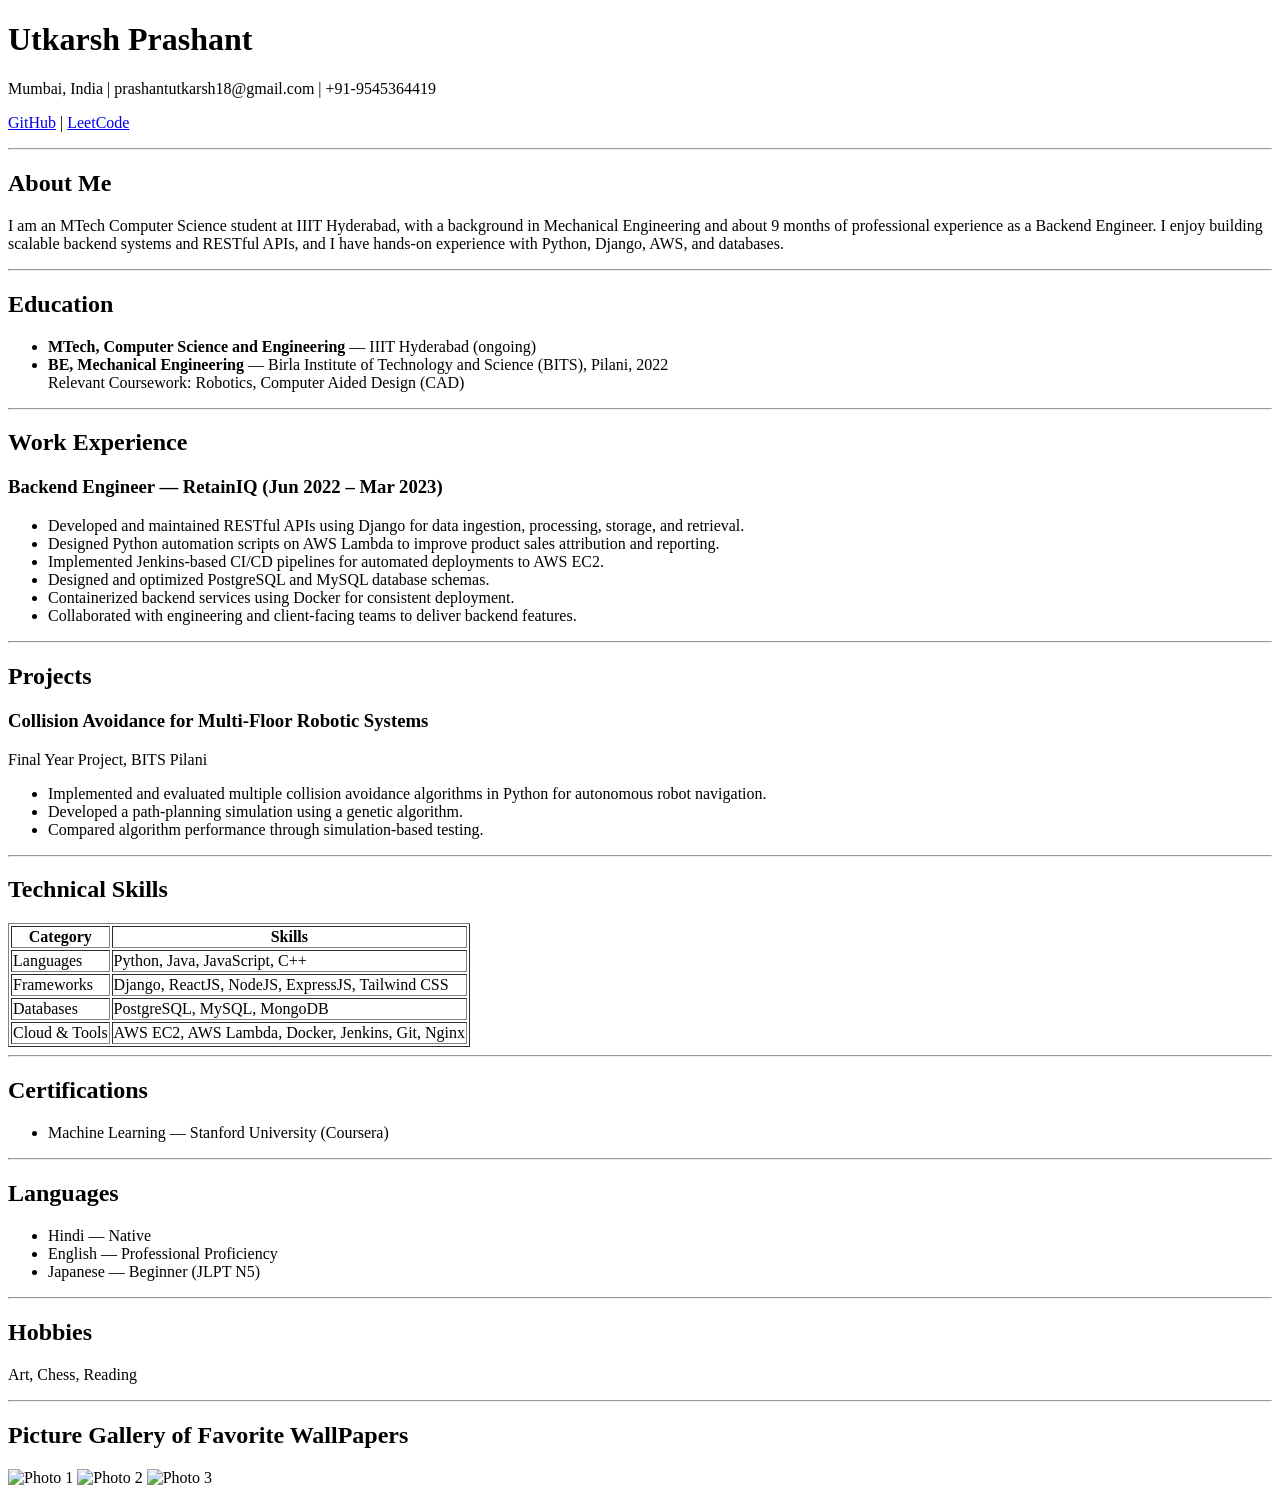
==== index.html @ 6d0c2954 "Add files via upload" ====
<!DOCTYPE html>
<html lang="en">
<head>
    <meta charset="UTF-8">
    <title>Utkarsh Prashant GithubIO Page</title>
</head>
<body>

    <h1>Utkarsh Prashant</h1>
    <p>Mumbai, India | prashantutkarsh18@gmail.com | +91-9545364419</p>
    <p>
        <a href="https://github.com/talenteco">GitHub</a> |
        <a href="https://leetcode.com/u/TysonGranger/">LeetCode</a>
    </p>

    <hr>

    <h2>About Me</h2>
    <p>
        I am an MTech Computer Science student at IIIT Hyderabad, with a background
        in Mechanical Engineering and about 9 months of professional experience as
        a Backend Engineer. I enjoy building scalable backend systems and RESTful
        APIs, and I have hands-on experience with Python, Django, AWS, and databases.
    </p>

    <hr>

    <h2>Education</h2>
    <ul>
        <li>
            <strong>MTech, Computer Science and Engineering</strong> — IIIT Hyderabad (ongoing)
        </li>
        <li>
            <strong>BE, Mechanical Engineering</strong> — Birla Institute of Technology and
            Science (BITS), Pilani, 2022<br>
            Relevant Coursework: Robotics, Computer Aided Design (CAD)
        </li>
    </ul>

    <hr>

    <h2>Work Experience</h2>
    <h3>Backend Engineer — RetainIQ (Jun 2022 – Mar 2023)</h3>
    <ul>
        <li>Developed and maintained RESTful APIs using Django for data ingestion, processing, storage, and retrieval.</li>
        <li>Designed Python automation scripts on AWS Lambda to improve product sales attribution and reporting.</li>
        <li>Implemented Jenkins-based CI/CD pipelines for automated deployments to AWS EC2.</li>
        <li>Designed and optimized PostgreSQL and MySQL database schemas.</li>
        <li>Containerized backend services using Docker for consistent deployment.</li>
        <li>Collaborated with engineering and client-facing teams to deliver backend features.</li>
    </ul>

    <hr>

    <h2>Projects</h2>
    <h3>Collision Avoidance for Multi-Floor Robotic Systems</h3>
    <p>Final Year Project, BITS Pilani</p>
    <ul>
        <li>Implemented and evaluated multiple collision avoidance algorithms in Python for autonomous robot navigation.</li>
        <li>Developed a path-planning simulation using a genetic algorithm.</li>
        <li>Compared algorithm performance through simulation-based testing.</li>
    </ul>

    <hr>

    <h2>Technical Skills</h2>
    <table border="1">
        <tr>
            <th>Category</th>
            <th>Skills</th>
        </tr>
        <tr>
            <td>Languages</td>
            <td>Python, Java, JavaScript, C++</td>
        </tr>
        <tr>
            <td>Frameworks</td>
            <td>Django, ReactJS, NodeJS, ExpressJS, Tailwind CSS</td>
        </tr>
        <tr>
            <td>Databases</td>
            <td>PostgreSQL, MySQL, MongoDB</td>
        </tr>
        <tr>
            <td>Cloud &amp; Tools</td>
            <td>AWS EC2, AWS Lambda, Docker, Jenkins, Git, Nginx</td>
        </tr>
    </table>

    <hr>

    <h2>Certifications</h2>
    <ul>
        <li>Machine Learning — Stanford University (Coursera)</li>
    </ul>

    <hr>

    <h2>Languages</h2>
    <ul>
        <li>Hindi — Native</li>
        <li>English — Professional Proficiency</li>
        <li>Japanese — Beginner (JLPT N5)</li>
    </ul>

    <hr>

    <h2>Hobbies</h2>
    <p>Art, Chess, Reading</p>

    <hr>

    <h2>Picture Gallery of Favorite WallPapers</h2>
    <div>
        <img src="images/photo1.jpg" alt="Photo 1" width="200">
        <img src="images/photo2.jpeg" alt="Photo 2" width="200">
        <img src="images/photo3.jpeg" alt="Photo 3" width="200">
    </div>
</body>
</html>
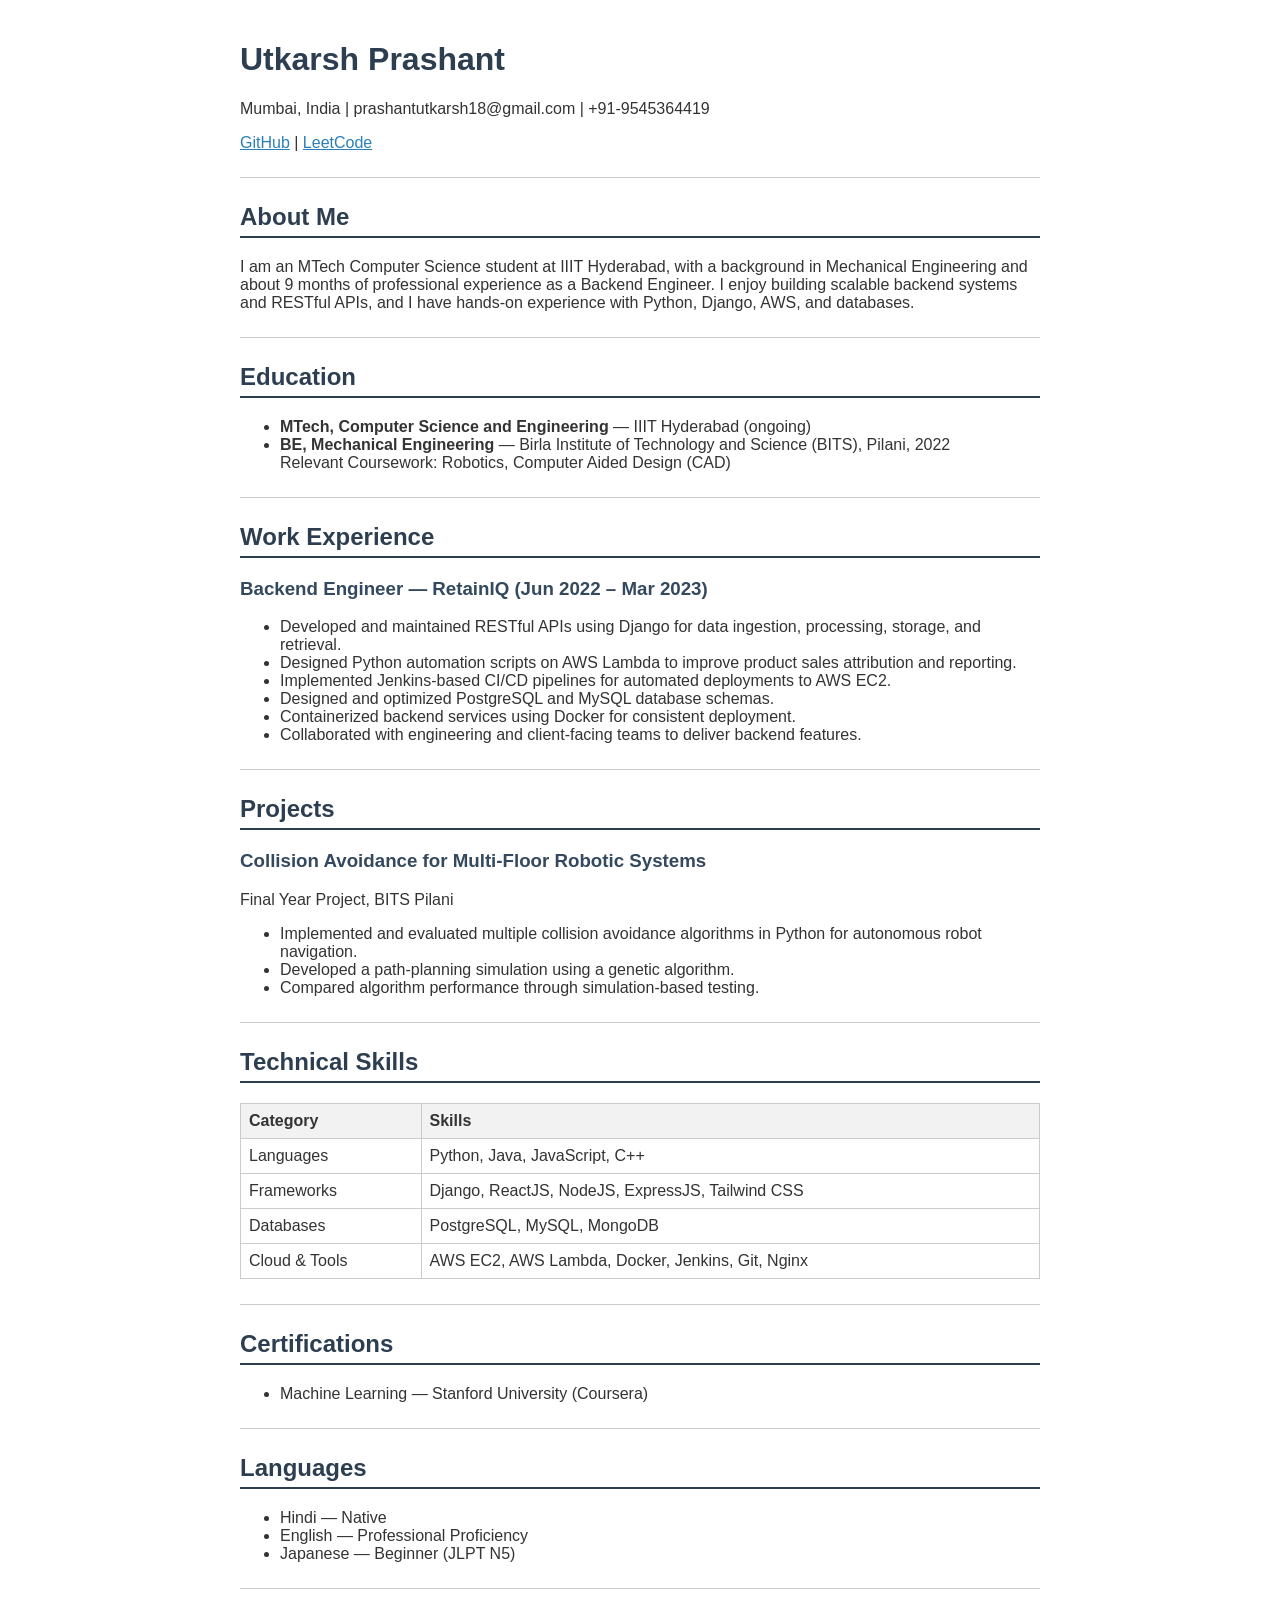
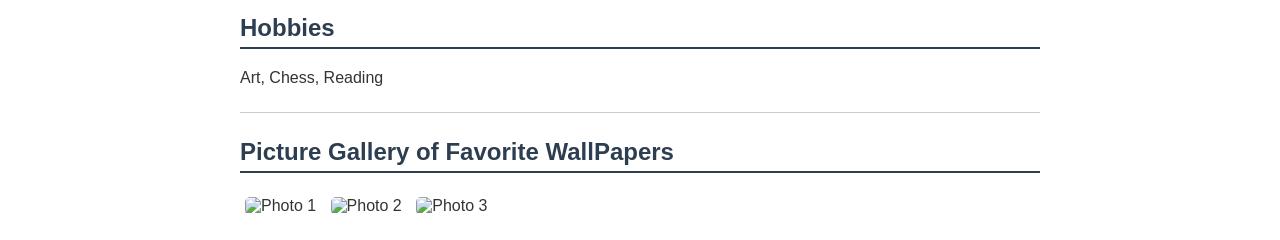
==== commit c7391f2e: "Update index.html" ====
--- a/index.html
+++ b/index.html
@@ -3,6 +3,7 @@
 <head>
     <meta charset="UTF-8">
     <title>Utkarsh Prashant GithubIO Page</title>
+    <link rel="stylesheet" href="style.css">
 </head>
 <body>
 
@@ -117,4 +118,4 @@
         <img src="images/photo3.jpeg" alt="Photo 3" width="200">
     </div>
 </body>
-</html>+</html>
--- a/style.css
+++ b/style.css
@@ -0,0 +1,51 @@
+body {
+    font-family: Arial, sans-serif;
+    max-width: 800px;
+    margin: 0 auto;
+    padding: 20px;
+    color: #333;
+}
+
+h1 {
+    color: #2c3e50;
+}
+
+h2 {
+    color: #2c3e50;
+    border-bottom: 2px solid #2c3e50;
+    padding-bottom: 5px;
+}
+
+h3 {
+    color: #34495e;
+}
+
+a {
+    color: #2980b9;
+}
+
+hr {
+    border: none;
+    border-top: 1px solid #ccc;
+    margin: 25px 0;
+}
+
+table {
+    border-collapse: collapse;
+    width: 100%;
+}
+
+th, td {
+    border: 1px solid #ccc;
+    padding: 8px;
+    text-align: left;
+}
+
+th {
+    background-color: #f2f2f2;
+}
+
+img {
+    border-radius: 5px;
+    margin: 5px;
+}
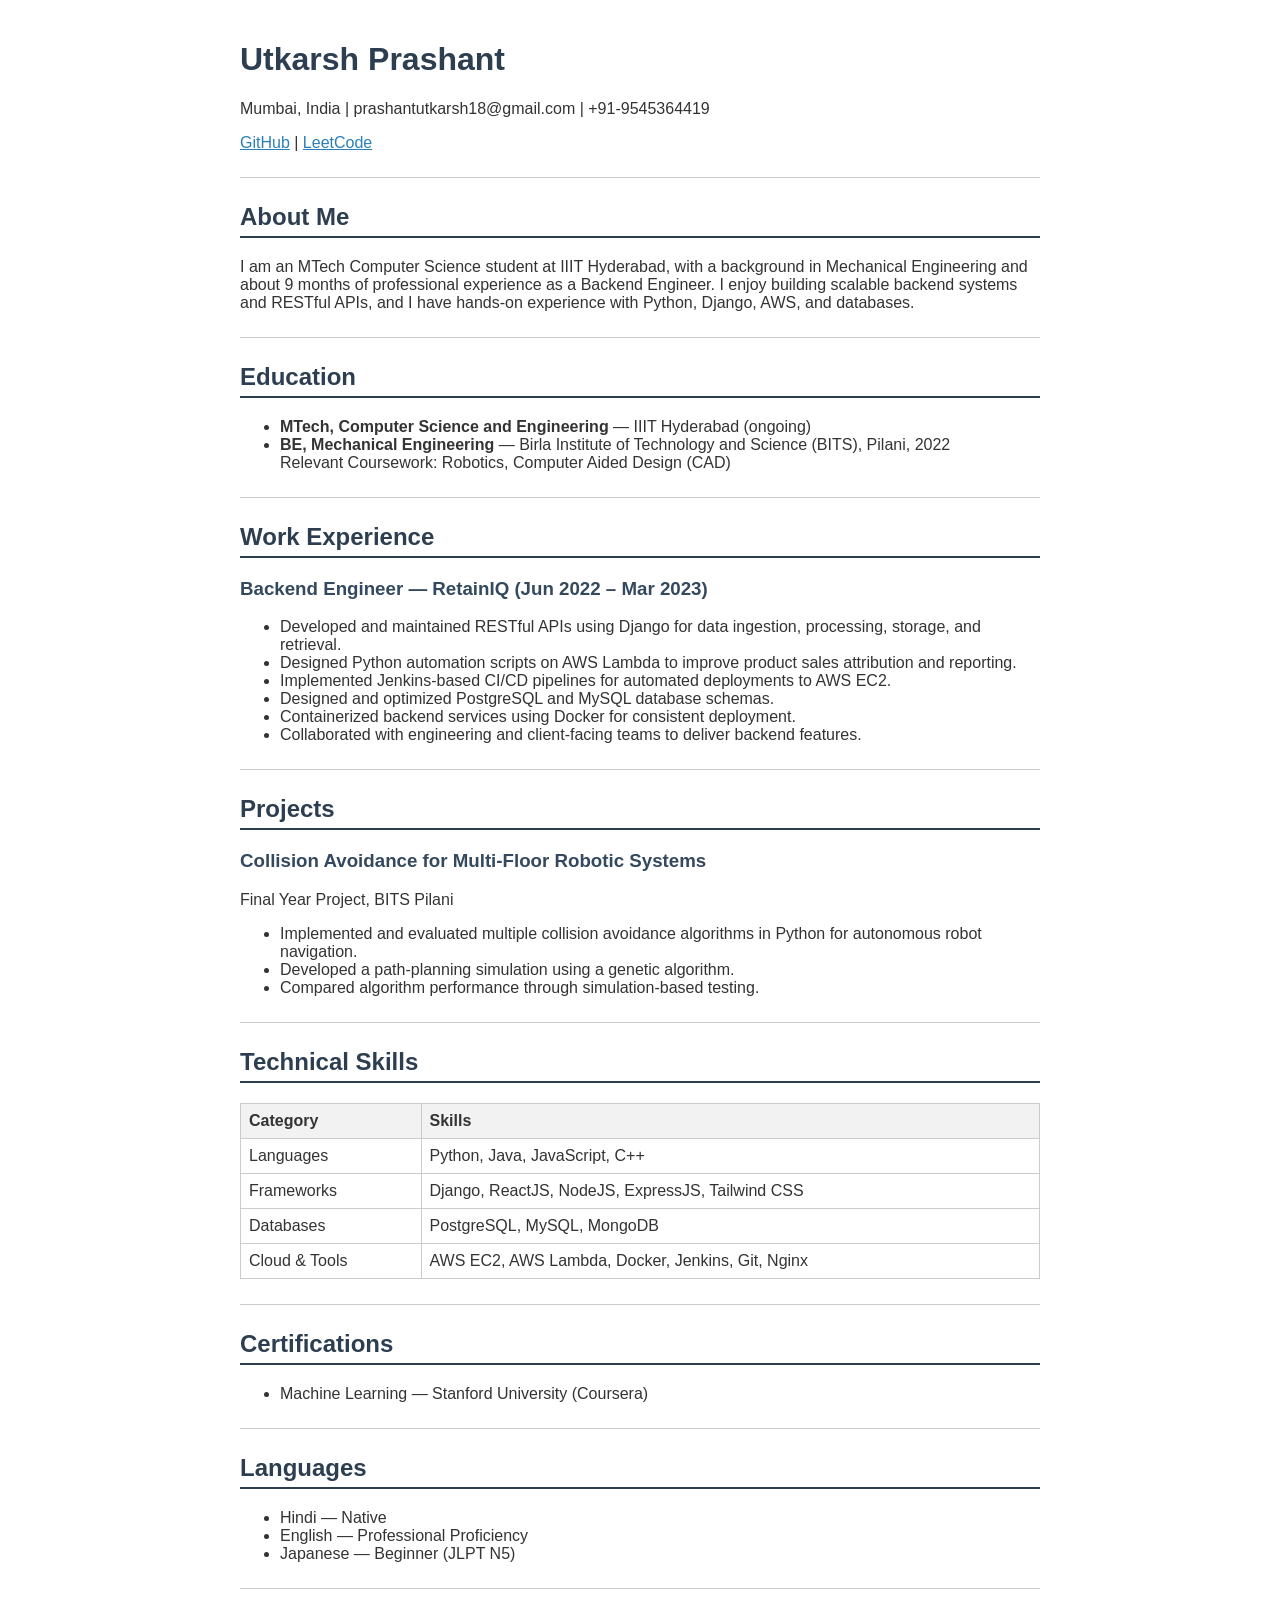
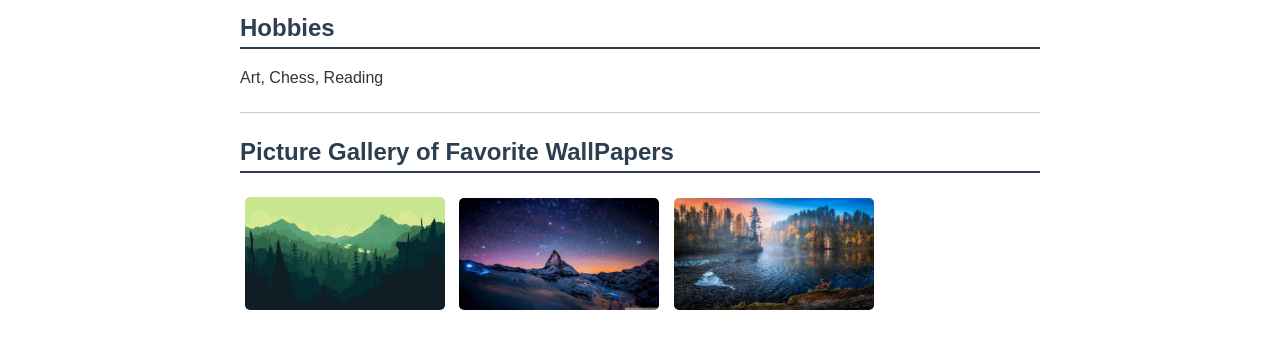
==== commit f600bf15: "Update index.html" ====
--- a/index.html
+++ b/index.html
@@ -114,8 +114,8 @@
     <h2>Picture Gallery of Favorite WallPapers</h2>
     <div>
         <img src="images/photo1.jpg" alt="Photo 1" width="200">
-        <img src="images/photo2.jpeg" alt="Photo 2" width="200">
-        <img src="images/photo3.jpeg" alt="Photo 3" width="200">
+        <img src="images/photo2.jpg" alt="Photo 2" width="200">
+        <img src="images/photo3.jpg" alt="Photo 3" width="200">
     </div>
 </body>
 </html>
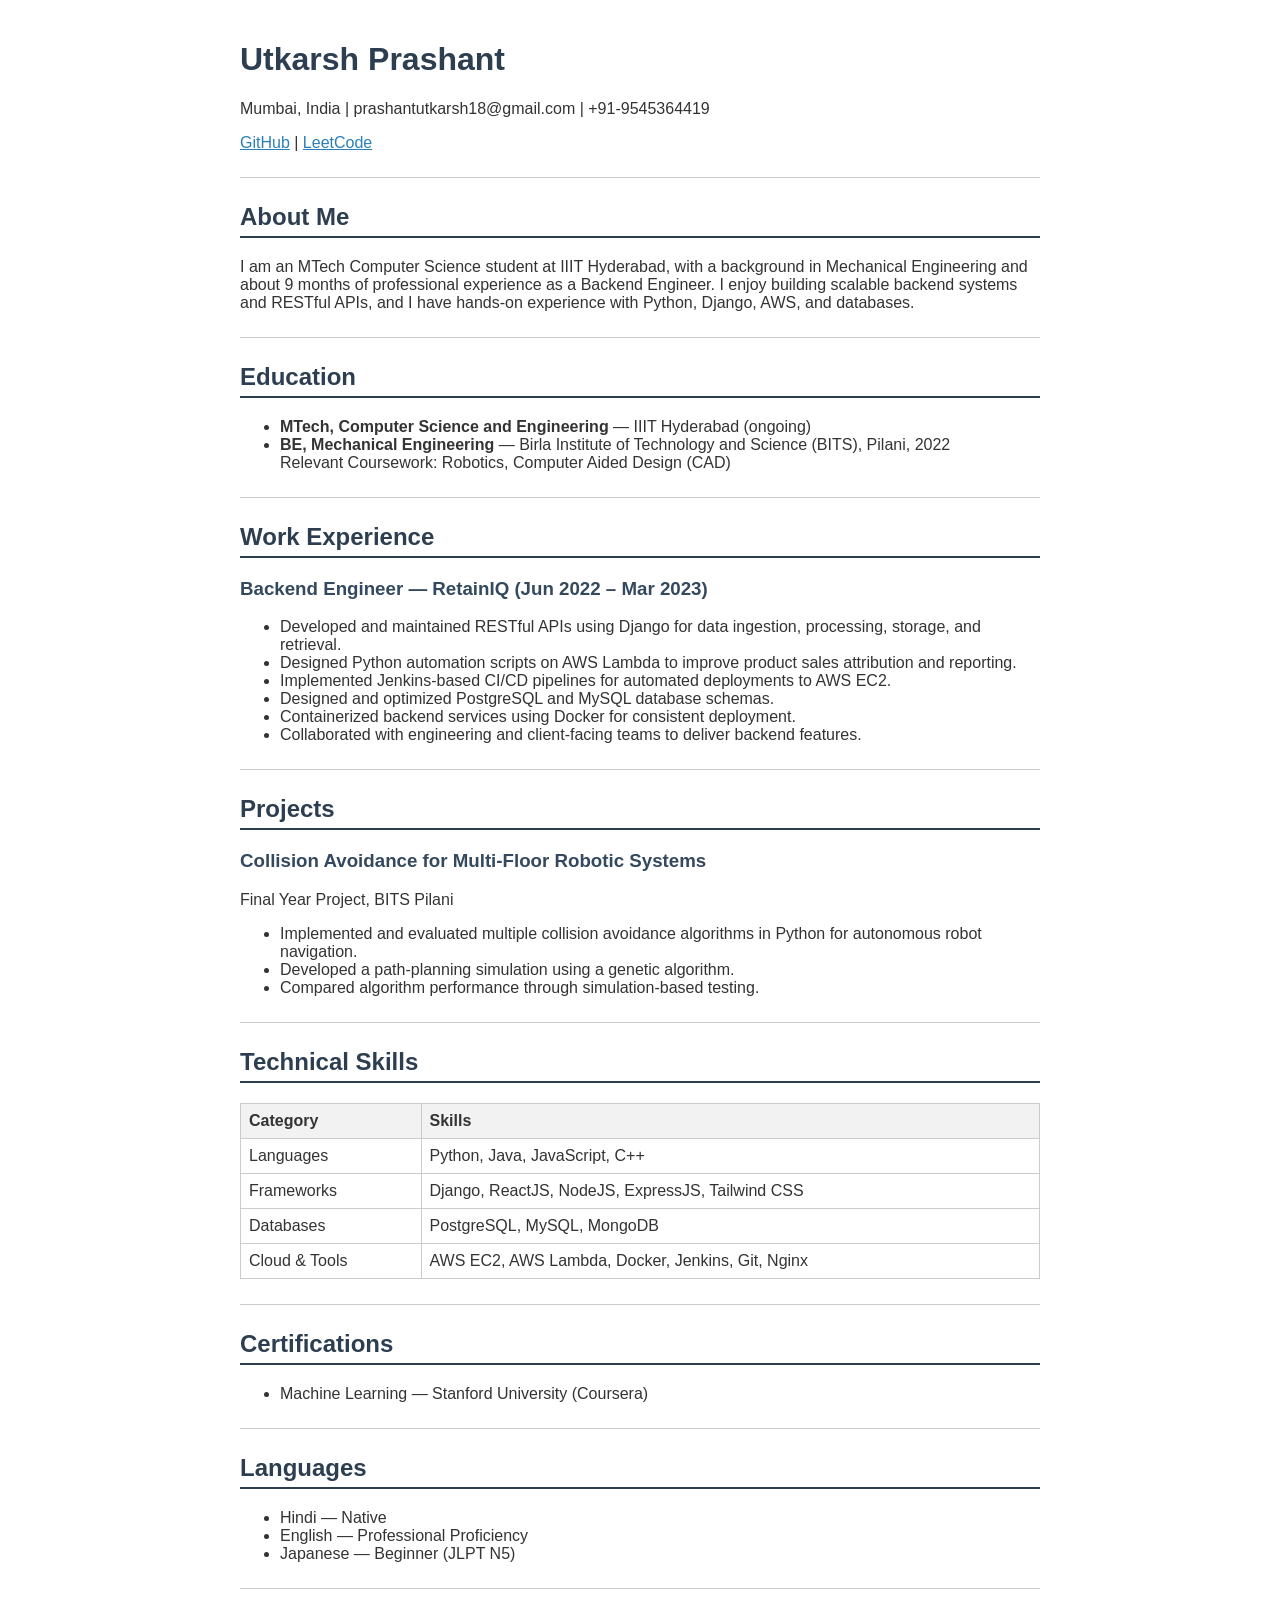
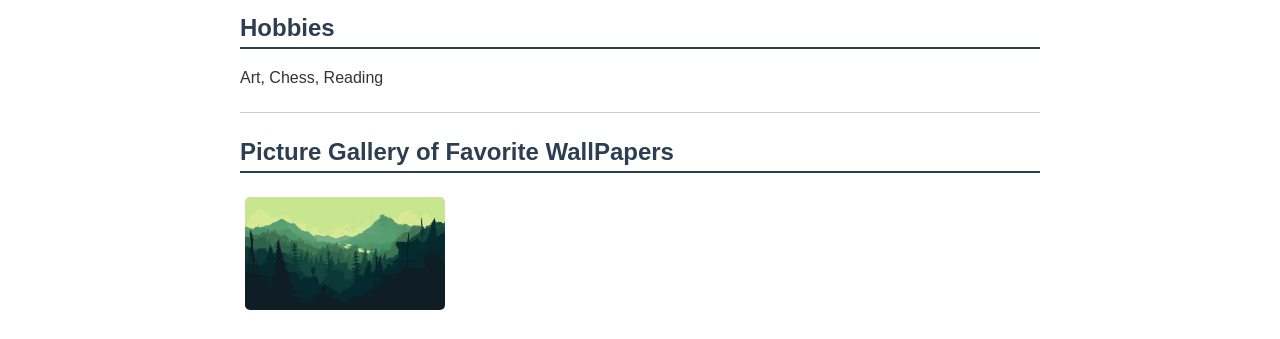
==== commit 382e538a: "Update index.html" ====
--- a/index.html
+++ b/index.html
@@ -114,8 +114,6 @@
     <h2>Picture Gallery of Favorite WallPapers</h2>
     <div>
         <img src="images/photo1.jpg" alt="Photo 1" width="200">
-        <img src="images/photo2.jpg" alt="Photo 2" width="200">
-        <img src="images/photo3.jpg" alt="Photo 3" width="200">
     </div>
 </body>
 </html>
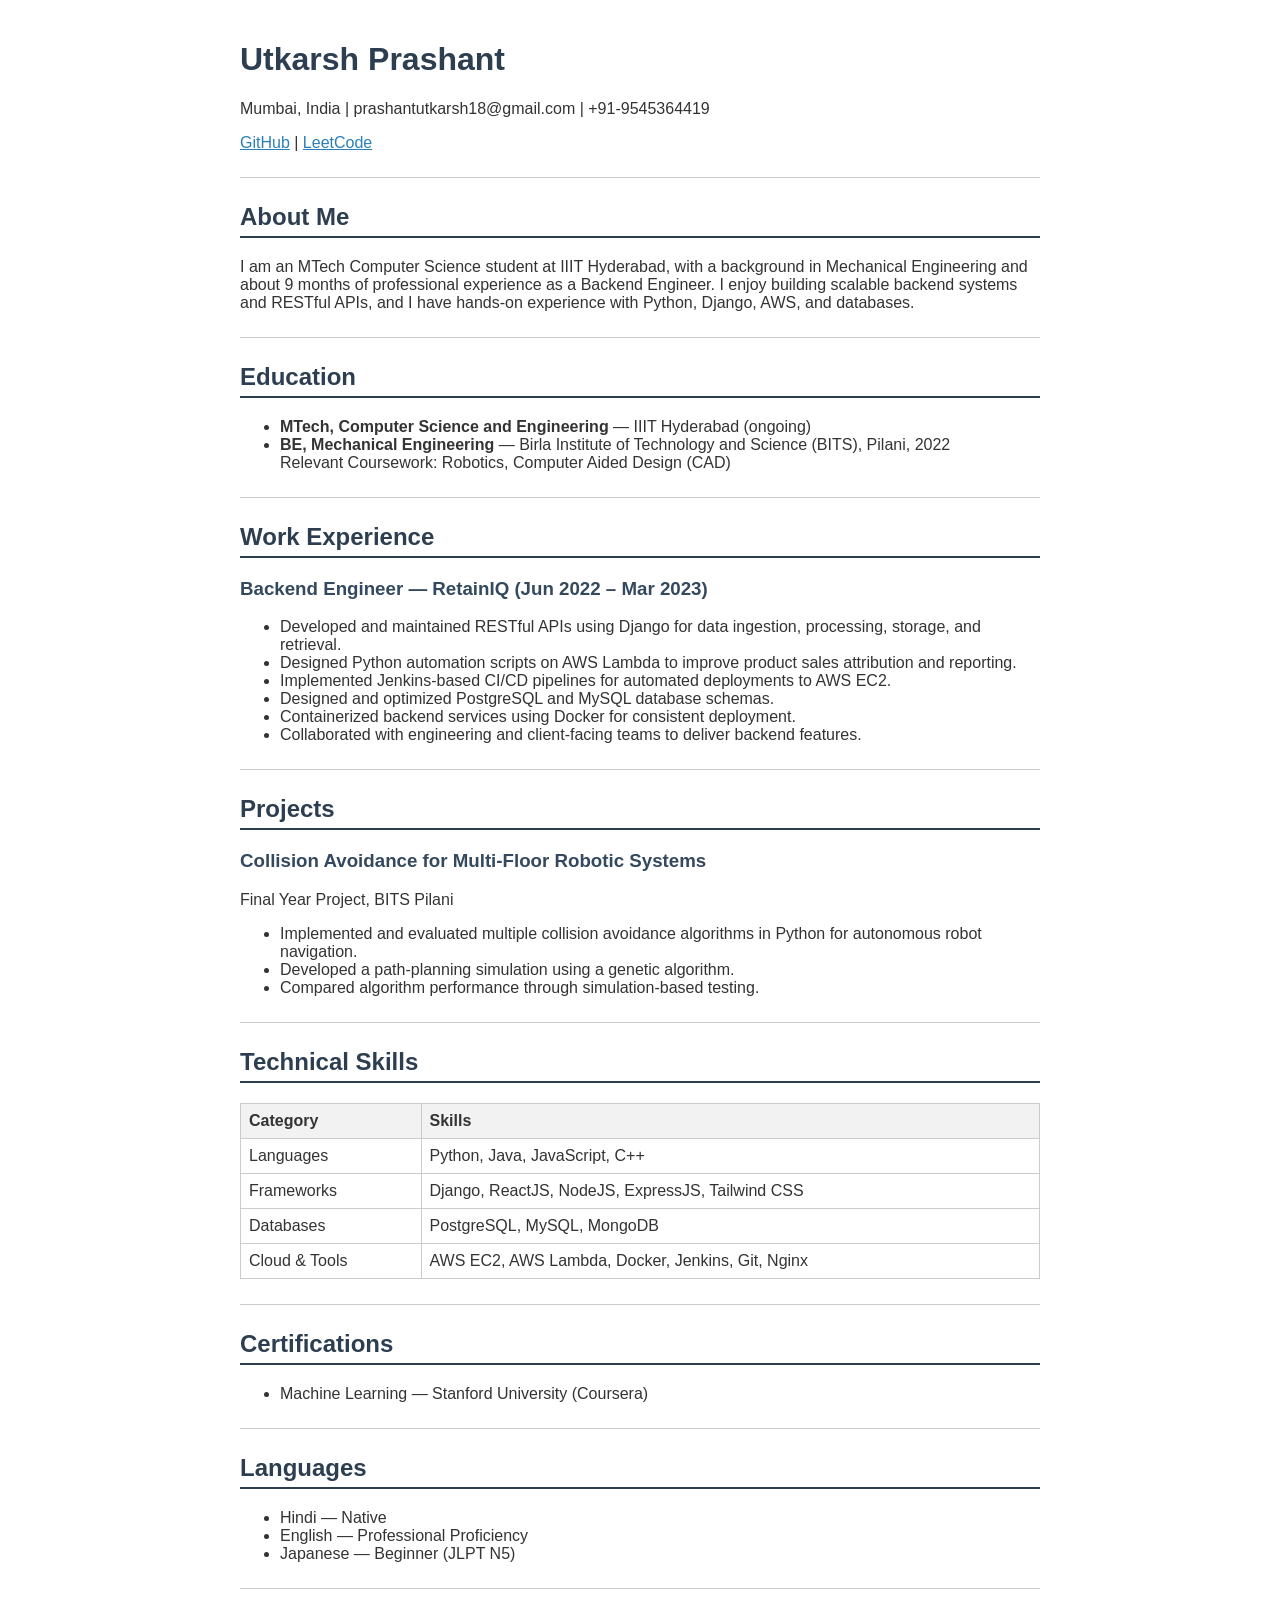
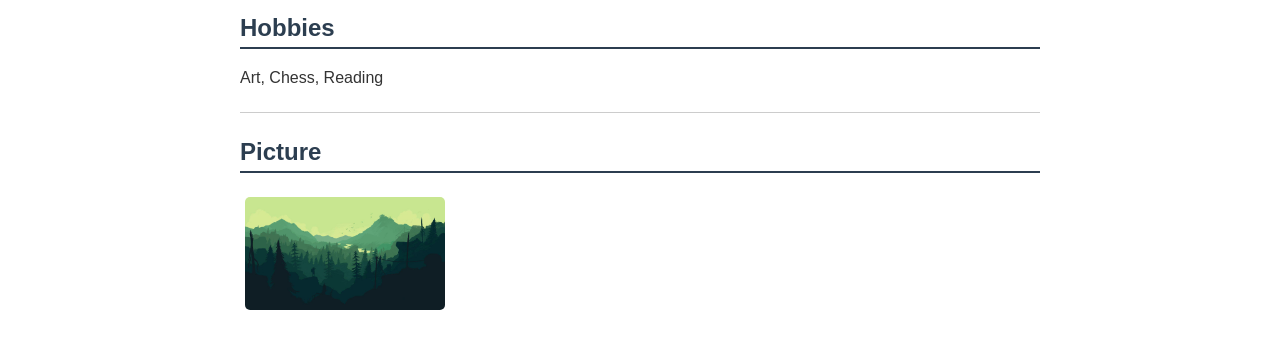
==== commit 4404819c: "Update index.html" ====
--- a/index.html
+++ b/index.html
@@ -111,7 +111,7 @@
 
     <hr>
 
-    <h2>Picture Gallery of Favorite WallPapers</h2>
+    <h2>Picture</h2>
     <div>
         <img src="images/photo1.jpg" alt="Photo 1" width="200">
     </div>
